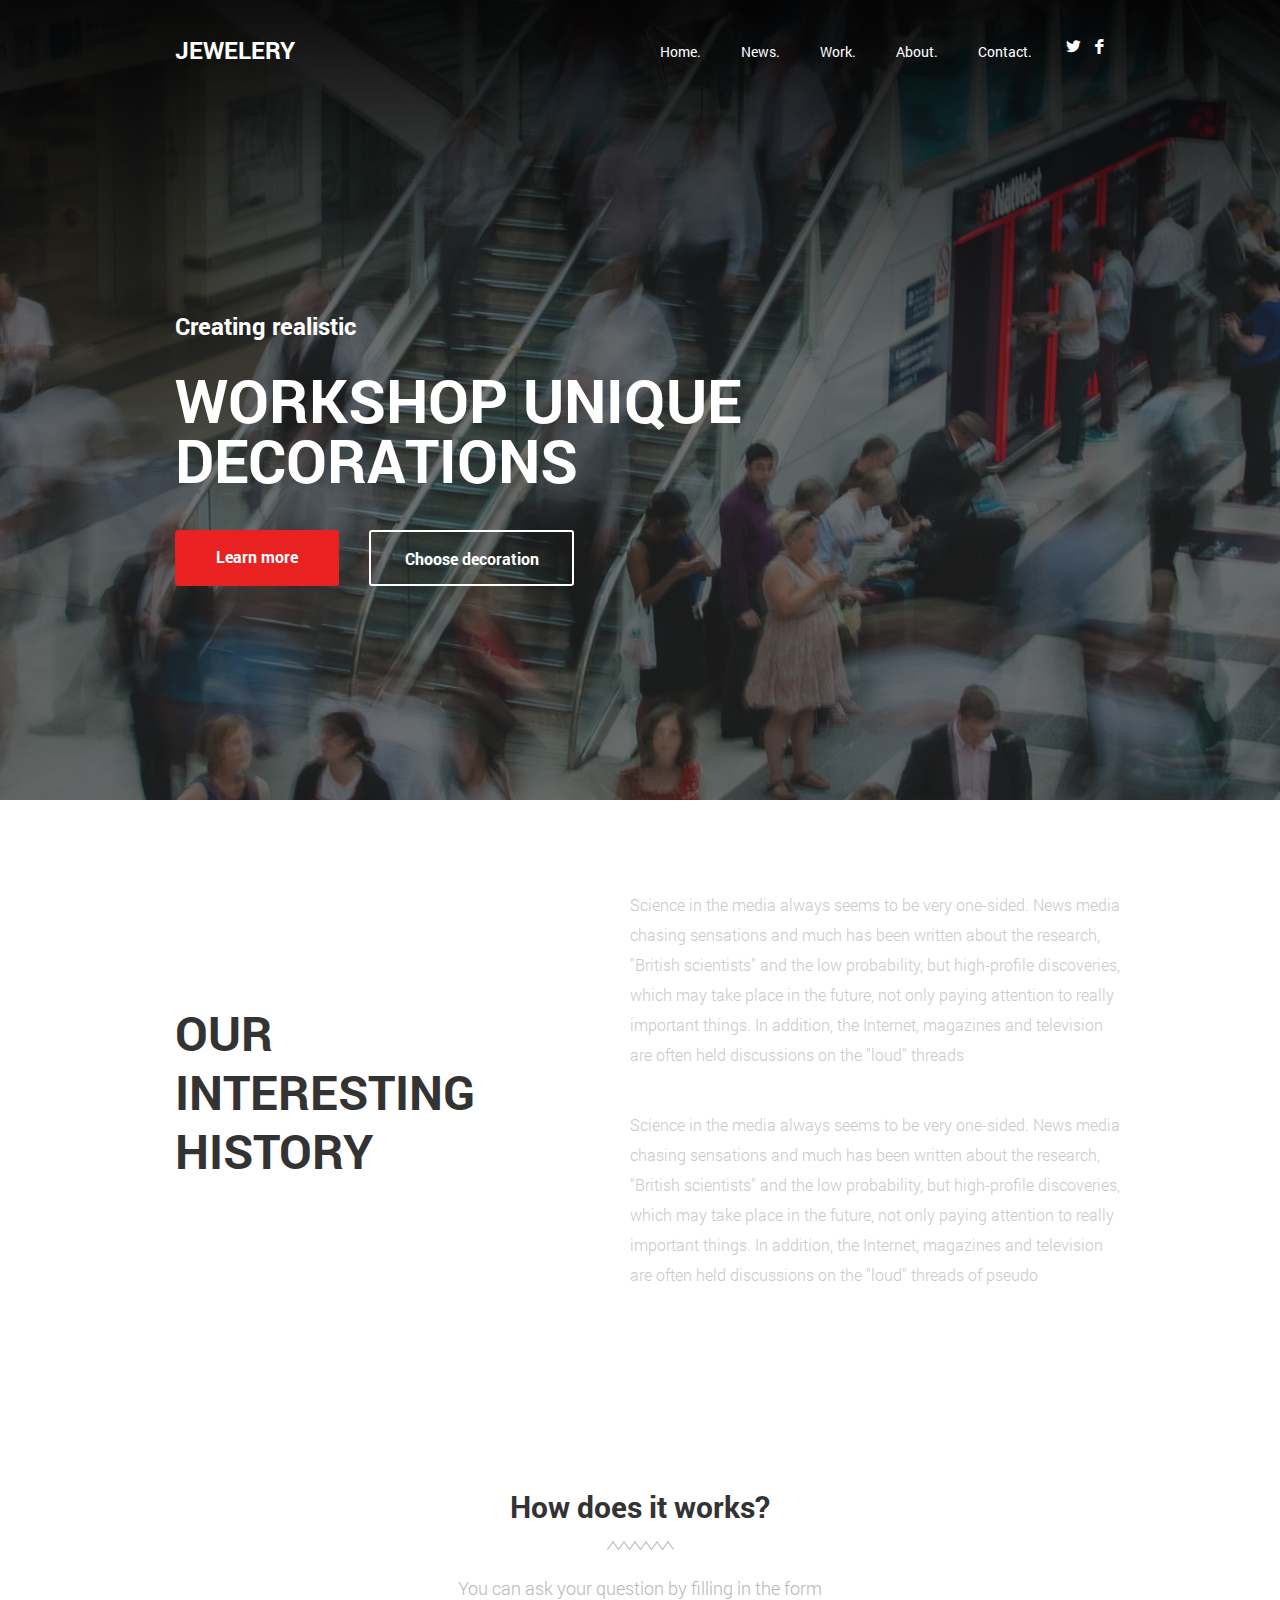
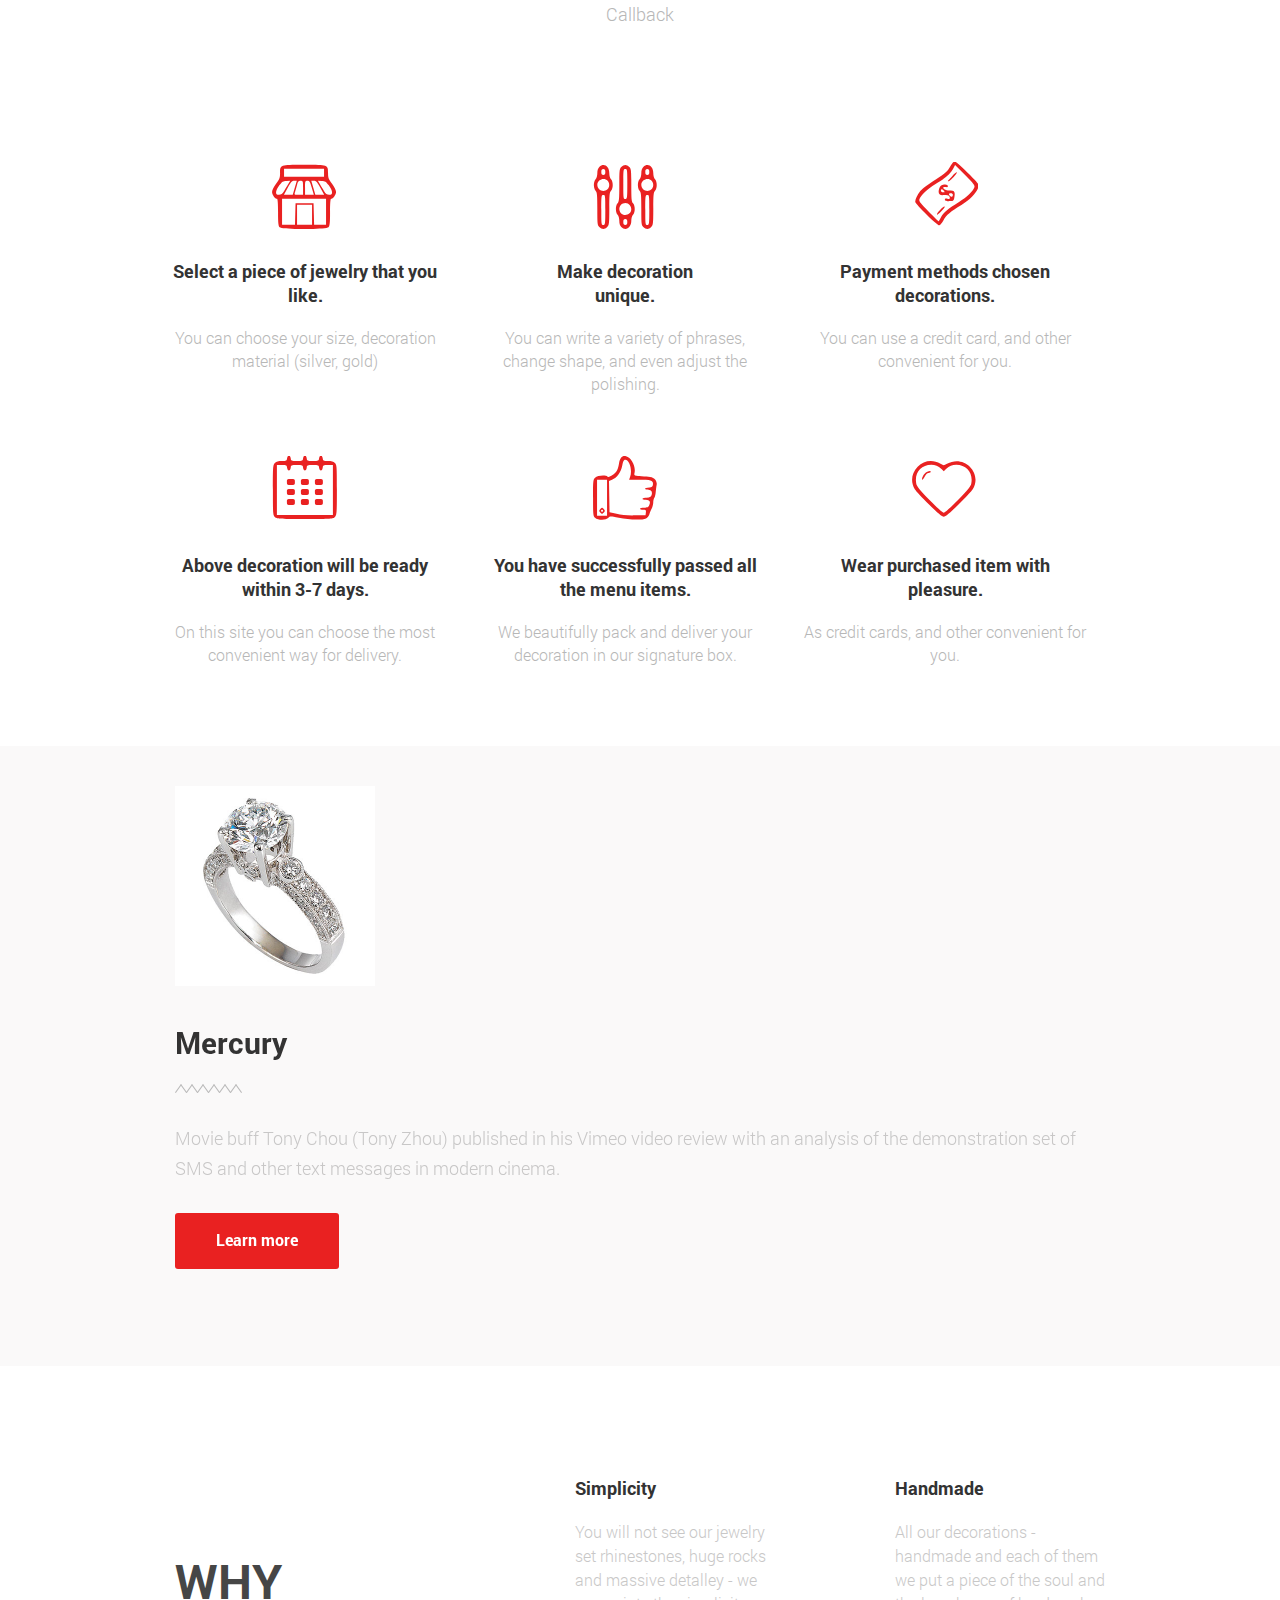
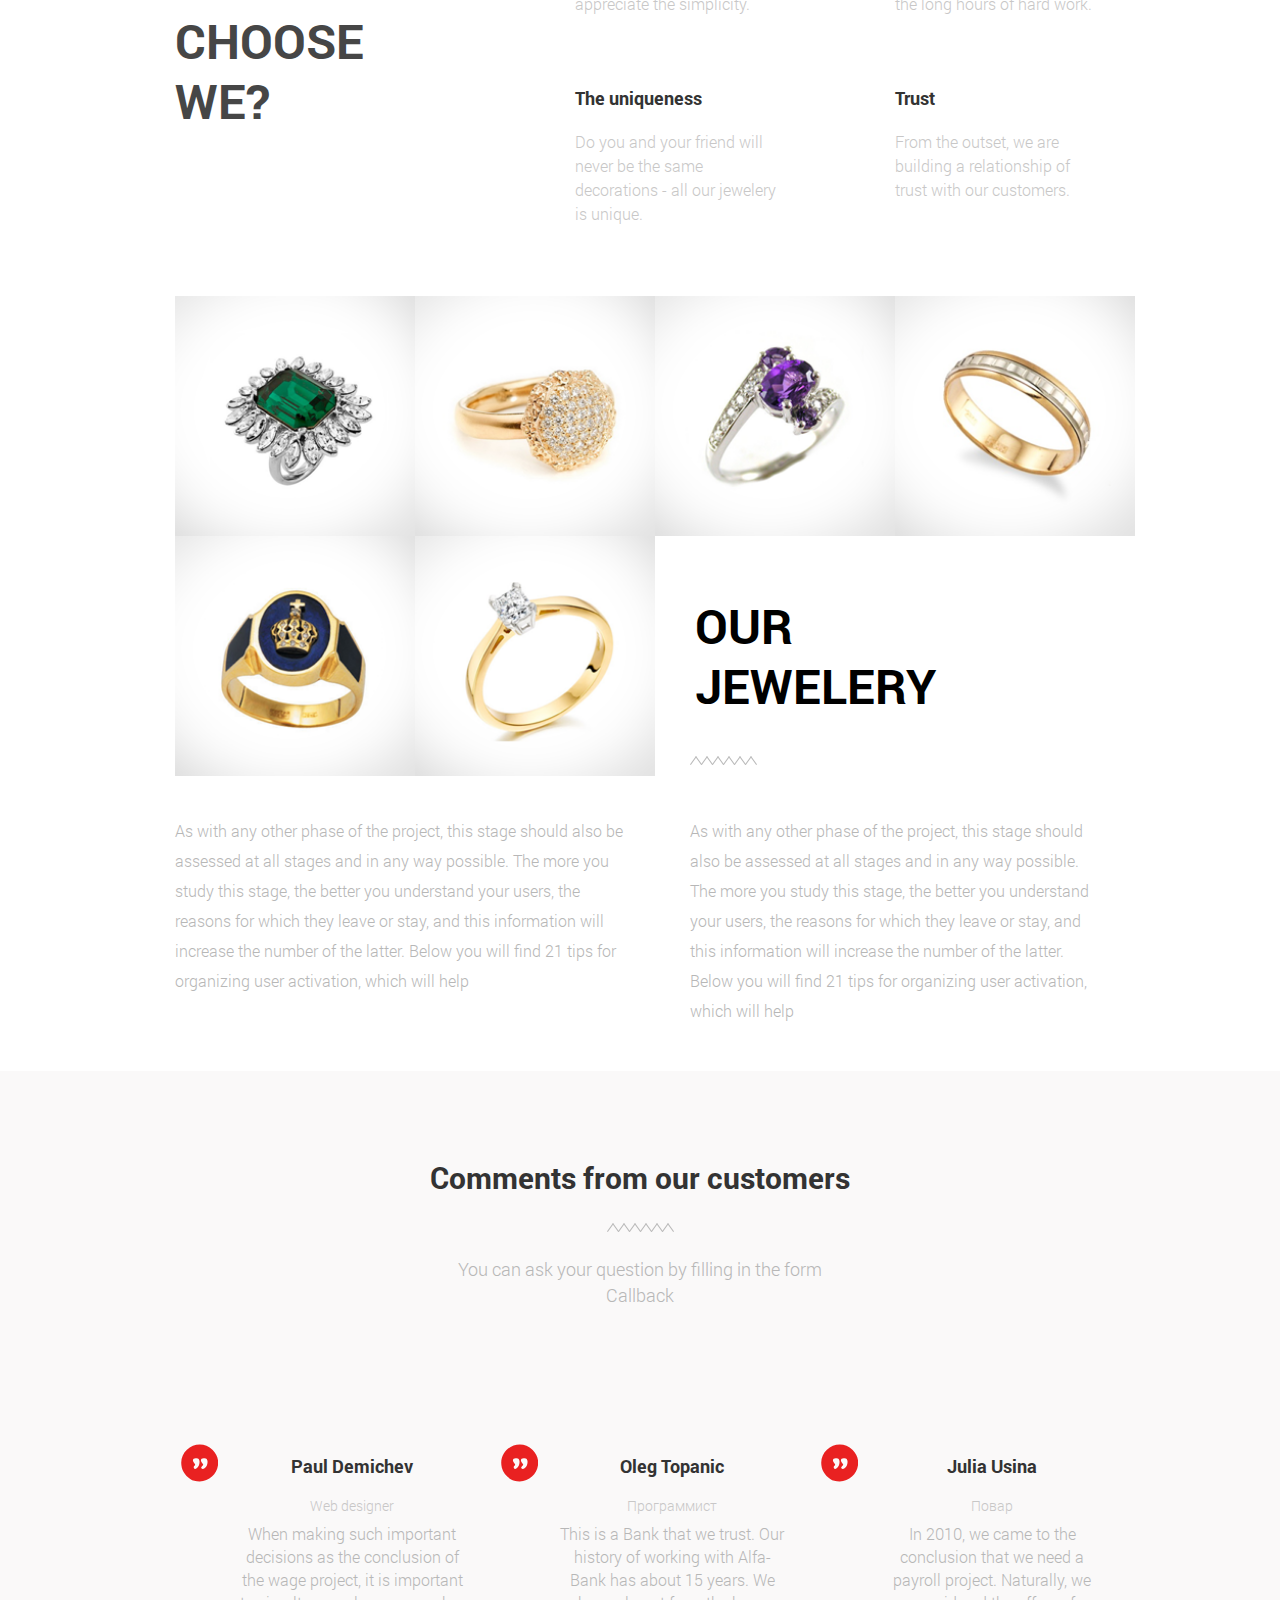
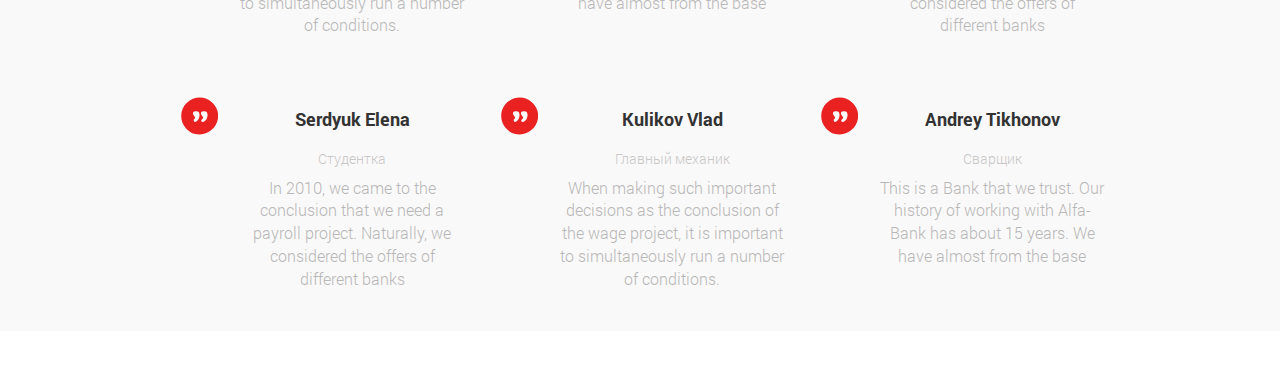
==== index.html @ 7b757eaf "Update index.html" ====
<!DOCTYPE html>
<html lang="en">
<head>
	<meta charset="utf-8">
	<meta http-equiv="X-UA-Compatible" content="IE=edge">
	<meta name="viewport" content="width=device-width, initial-scale=1">
	<meta name="description" content="Workshop unique decorations, jewerely, great options of choise">
	<title>Jewelery</title>
	<style>
		.top_header {
			background: url(img/header.jpg) no-repeat center top ; 
			-webkit-background-size: cover;
			-moz-background-size: cover;
			-o-background-size: cover;
			background-size: cover;
			height: 800px;
		}
	</style>
	<link rel="shortcut icon" href="favicon.png">
	<link rel="stylesheet" href="css/reset.css">
	<link rel="stylesheet" href="libs/bootstrap/bootstrap.min.css">
	<!--  -->
	<link rel="stylesheet" href="libs/owl-carousel/owl.carousel.css">
	<link rel="stylesheet" href="css/fonts.css">
	<link rel="stylesheet" href="css/style.css">
	<link rel="stylesheet" href="css/media.css">
	<!-- HTML5 shim and Respond.js for IE8 support of HTML5 elements and media queries -->
	<!-- WARNING: Respond.js doesn't work if you view the page via file:// -->
    <!--[if lt IE 9]>
    <script src="https://oss.maxcdn.com/html5shiv/3.7.3/html5shiv.min.js"></script>
    <script src="https://oss.maxcdn.com/respond/1.4.2/respond.min.js"></script>
    <![endif]-->
</head>
<body>
	<header class="top_header">
		<div class="header_line">
			<div class="container">
				<div class="row">
					<div class="col-md-5 col-xs-6">
						<h1 class="logo"><a href="#">Jewelery</a></h1>
					</div>
					<div class="col-md-6 col-xs-11">
						<nav class="menu">
							<ul>
								<li class="active"><a href="#">Home.</a></li>
								<li><a href="#">News.</a></li>
								<li><a href="training/index.html">Work.</a></li>
								<li><a href="#">About.</a></li>
								<li><a href="#">Contact.</a></li>
							</ul>
						</nav>
					</div>
					<div class="col-md-1">
						<div class="soc_buttons">
							<a href="#">L</a>
							<a href="#">F</a>
						</div>
					</div>
				</div>
			</div>
		</div>	
		<div class="header_center">
			<div class="container">
				<div class="row column">
					<div class="col-md-3">
						<h4 class="header_topic">Creating realistic</h4>
					</div>
					<div class="col-md-8">
						<h2>Workshop unique decorations</h2>
					</div>
					<div class="col-md-8 flex_fix">
						<div class="learn_btn button"><a href="#">Learn more</a></div>
						<div class="decor_btn button"><a href="#">Choose decoration</a></div>
					</div>
				</div>
			</div>
		</div>	
	</header>
	<div class="content">
		<div class="container">
			<div class="row">
				<div class="col-md-4 histor"><h3>our interesting history</h3></div>
				<div class="col-md-8 science">
					<p>Science in the media always seems to be very one-sided. News media chasing sensations and much has been written about the research, "British scientists" and the low probability, but high-profile discoveries, which may take place in the future, not only paying attention to really important things. In addition, the Internet, magazines and television are often held discussions on the "loud" threads</p>
					<p>Science in the media always seems to be very one-sided. News media chasing sensations and much has been written about the research, "British scientists" and the low probability, but high-profile discoveries, which may take place in the future, not only paying attention to really important things. In addition, the Internet, magazines and television are often held discussions on the "loud" threads of pseudo</p>
				</div>
				<div class="col-md-12 how_work">
					<h4>How does it works?</h4>
					<img src="img/arrows.png" alt="">
					<p>You can ask your question by filling in the form <br> Callback</p>
				</div>
				<div class="row">
					<div class="col-md-4 spots">
						<div class="svg svg1"></div>
						<h5>Select a piece of jewelry that you like.</h5>
						<p>You can choose your size, decoration material (silver, gold)</p>
					</div>
					<div class="col-md-4 spots">
						<div class="svg svg2"></div>
						<h5>Make decoration <br>unique.</h5>
						<p>You can write a variety of phrases, change shape, and even adjust the polishing.</p>
					</div>
					<div class="col-md-4 spots">
						<div class="svg svg3"></div>
						<h5>Payment methods chosen decorations.</h5>
						<p>You can use a credit card, and other convenient for you.</p>
					</div>
				</div>
				<div class="row spots_2">
					<div class="col-md-4 spots">
						<div class="svg svg4"></div>
						<h5>Above decoration will be ready within 3-7 days.</h5>
						<p>On this site you can choose the most convenient way for delivery.</p>
					</div>
					<div class="col-md-4 spots">
						<div class="svg svg5"></div>
						<h5>You have successfully passed all the menu items.</h5>
						<p>We beautifully pack and deliver your decoration in our signature box.</p>
					</div>
					<div class="col-md-4 spots">  	
						<div class="svg svg6"></div>
						<h5>Wear purchased item with <br>pleasure.</h5>
						<p>As credit cards, and other convenient for you.</p>
					</div>
				</div>
				
			</div>
		</div>
		<div class="slider">
			<div class="arrow_left prev_button"></div>
			<div class="arrow_right next_button"></div>
			<div class="container">
				<div class="row">
					<div class="carousel">
						<div class="slider_item">
							<div class="col-md-5 sl_wid"><img src="img/slide_1.png"></div>
							<div class="col-md-7 sl_wid">
								<h4>Mercury</h4>
								<img src="img/arrows.png" class="arrows">
								<p>Movie buff Tony Chou (Tony Zhou) published in his Vimeo video review with an analysis of the demonstration set of SMS and other text messages in modern cinema.</p>
								<div class="learn_btn button"><a href="#">Learn more</a></div>
							</div>
						</div>
						<div class="slider_item">
							<div class="col-md-5 sl_wid"><img src="img/slide_2.png"></div>
							<div class="col-md-7 sl_wid">
								<h4>Saturn</h4>
								<img src="img/arrows.png" class="arrows">
								<p>Movie buff Tony Chou (Tony Zhou) published in his Vimeo video review with an analysis of the demonstration set of SMS and other text messages in modern cinema.</p>
								<div class="learn_btn button"><a href="#">Learn more</a></div>
							</div>
						</div>
						<div class="slider_item">
							<div class="col-md-5 sl_wid"><img src="img/slide_3.jpg"></div>
							<div class="col-md-7 sl_wid">
								<h4>Moon</h4>
								<img src="img/arrows.png" class="arrows">
								<p>Movie buff Tony Chou (Tony Zhou) published in his Vimeo video review with an analysis of the demonstration set of SMS and other text messages in modern cinema.</p>
								<div class="learn_btn button"><a href="#">Learn more</a></div>
							</div>
						</div>
						<div class="slider_item">
							<div class="col-md-5 sl_wid"><img src="img/slider_4.jpg"></div>
							<div class="col-md-7 sl_wid">
								<h4>Neptune</h4>
								<img src="img/arrows.png" class="arrows">
								<p>Movie buff Tony Chou (Tony Zhou) published in his Vimeo video review with an analysis of the demonstration set of SMS and other text messages in modern cinema.</p>
								<div class="learn_btn button"><a href="#">Learn more</a></div>
							</div>
						</div>
					</div>
				</div>
			</div>
		</div>
		<section class="chosen">
			<div class="container">
				<div class="row">
					<div class="col-md-4 choose">
						<h2>why choose We?</h2>
					</div>
					<div class="col-md-4">
						<h4>Simplicity</h4>
						<p>You will not see our jewelry set rhinestones, huge rocks and massive detalley - we appreciate the simplicity.</p>
						<h4>The uniqueness</h4>
						<p>Do you and your friend will never be the same decorations - all our jewelery is unique.</p>
					</div>
					<div class="col-md-4">
						<h4>Handmade</h4>
						<p>All our decorations - handmade and each of them we put a piece of the soul and the long hours of hard work.</p>
						<h4>Trust</h4>
						<p>From the outset, we are building a relationship of trust with our customers.</p>
					</div>
				</div>
			</div>
		</section>
		<section class="collage">
			<div class="container">
				<div class="row">
					<div class="col-md-3 col-xs-6"><img src="img/col1.png"></div>
					<div class="col-md-3 col-xs-6"><img src="img/col2.png"></div>
					<div class="col-md-3 col-xs-6"><img src="img/col3.png"></div>
					<div class="col-md-3 col-xs-6"><img src="img/col4.png"></div>
					<div class="col-md-3 col-xs-6"><img src="img/col5.png"></div>
					<div class="col-md-3 col-xs-6"><img src="img/col6.png"></div>
					<div class="col-md-6"><h2>our jewelery</h2><img src="img/arrows.png" class="arrows"></div>					
				</div>
				<div class="row">
					<div class="col-md-6 assessed">
						<p>As with any other phase of the project, this stage should also be assessed at all stages and in any way possible. The more you study this stage, the better you understand your users, the reasons for which they leave or stay, and this information will increase the number of the latter. Below you will find 21 tips for organizing user activation, which will help</p>
					</div>
					<div class="col-md-6 assessed">
						<p>As with any other phase of the project, this stage should also be assessed at all stages and in any way possible. The more you study this stage, the better you understand your users, the reasons for which they leave or stay, and this information will increase the number of the latter. Below you will find 21 tips for organizing user activation, which will help</p>
					</div>
				</div>
			</div>
		</section>
		<section class="comments_bg">
			<div class="container">
				<div class="row">
					<div class="col-md-12 how_work com">
						<h4>Comments from our customers</h4>
						<img src="img/arrows.png">
						<p>You can ask your question by filling in the form <br>Callback</p>
					</div>
				</div>
				<div class="row">
					<div class="col-md-1"><div class="svg svg7"></div></div>
					<div class="col-md-3 spots">						
						<h5>Paul Demichev</h5>
						<h6>Web designer</h6>
						<p>When making such important decisions as the conclusion of the wage project, it is important to simultaneously run a number of conditions.</p>
					</div>
					<div class="col-md-1"><div class="svg svg7"></div></div>
					<div class="col-md-3 spots">
						<h5>Oleg Topanic</h5>
						<h6>Программист</h6>
						<p>This is a Bank that we trust. Our history of working with Alfa-Bank has about 15 years. We have almost from the base</p>
					</div>
					<div class="col-md-1"><div class="svg svg7"></div></div>
					<div class="col-md-3 spots">
						<h5>Julia Usina</h5>
						<h6>Повар</h6>
						<p>In 2010, we came to the conclusion that we need a payroll project. Naturally, we considered the offers of different banks</p>
					</div>
				</div>
				<div class="row spots_2">
					<div class="col-md-1"><div class="svg svg7"></div></div>
					<div class="col-md-3 spots">
						<h5>Serdyuk Elena</h5>
						<h6>Студентка</h6>
						<p>In 2010, we came to the conclusion that we need a payroll project. Naturally, we considered the offers of different banks</p>
					</div>
					<div class="col-md-1"><div class="svg svg7"></div></div>
					<div class="col-md-3 spots">
						<h5>Kulikov Vlad</h5>
						<h6>Главный механик</h6>
						<p>When making such important decisions as the conclusion of the wage project, it is important to simultaneously run a number of conditions.</p>
					</div>
					<div class="col-md-1"><div class="svg svg7"></div></div>
					<div class="col-md-3 spots"> 
						<h5>Andrey Tikhonov</h5>
						<h6>Сварщик</h6>
						<p>This is a Bank that we trust. Our history of working with Alfa-Bank has about 15 years. We have almost from the base</p>
					</div>
				</div>
			</div>
		</section>
	</div>




	<script src="https://ajax.googleapis.com/ajax/libs/jquery/1.12.4/jquery.min.js" type="text/javascript"></script>
	<script src="libs/bootstrap/bootstrap.min.js" type="text/javascript"></script>
	<script src="libs/owl-carousel/owl.carousel.min.js" type="text/javascript"></script>
	<script src="js/common.js" type="text/javascript"></script>
</body>
</html>
---- css/fonts.css ----
/* font-family: "RobotoRegular"; */
@font-face {
    font-family: "RobotoRegular";
    src: url("../fonts/RobotoRegular/RobotoRegular.eot");
    src: url("../fonts/RobotoRegular/RobotoRegular.eot?#iefix")format("embedded-opentype"),
    url("../fonts/RobotoRegular/RobotoRegular.woff") format("woff"),
    url("../fonts/RobotoRegular/RobotoRegular.ttf") format("truetype");
    font-style: normal;
    font-weight: normal;
}
/* font-family: "RobotoLight"; */
@font-face {
    font-family: "RobotoLight";
    src: url("../fonts/RobotoLight/RobotoLight.eot");
    src: url("../fonts/RobotoLight/RobotoLight.eot?#iefix")format("embedded-opentype"),
    url("../fonts/RobotoLight/RobotoLight.woff") format("woff"),
    url("../fonts/RobotoLight/RobotoLight.ttf") format("truetype");
    font-style: normal;
    font-weight: normal;
}
/* font-family: "RobotoMedium"; */
@font-face {
    font-family: "RobotoMedium";
    src: url("../fonts/RobotoMedium/RobotoMedium.eot");
    src: url("../fonts/RobotoMedium/RobotoMedium.eot?#iefix")format("embedded-opentype"),
    url("../fonts/RobotoMedium/RobotoMedium.woff") format("woff"),
    url("../fonts/RobotoMedium/RobotoMedium.ttf") format("truetype");
    font-style: normal;
    font-weight: normal;
}
/* font-family: "RobotoBold"; */
@font-face {
    font-family: "RobotoBold";
    src: url("../fonts/RobotoBold/RobotoBold.eot");
    src: url("../fonts/RobotoBold/RobotoBold.eot?#iefix")format("embedded-opentype"),
    url("../fonts/RobotoBold/RobotoBold.woff") format("woff"),
    url("../fonts/RobotoBold/RobotoBold.ttf") format("truetype");
    font-style: normal;
    font-weight: normal;
}

/* @font-face: "Socialico"; */

@font-face {
    font-family: "Socialico";
    src: url("../fonts/Socialico/Socialico.eot?") format("eot"), url("../fonts/Socialico/Socialico.woff") format("woff"), url("../fonts/Socialico/Socialico.ttf") format("truetype"), url("../fonts/Socialico/Socialico.svg#Socialico") format("svg");
    font-weight: normal;
    font-style: normal;
}
---- css/style.css ----
body {
	font-family: "RobotoLight", sans-serif;
	font-size: 16px;
}
a, a:hover {
	text-decoration: none;
	color: #fff;
}
h1 {
	font-family: "RobotoBold", sans-serif;
	font-size: 24px;
	color: #fff;
	text-transform: uppercase;
}
.logo {
	padding-top: 17px;
}
.menu {
	padding-top: 40px;
	padding-left: 85px;	
}
.menu > ul {
	display: flex;
}
.menu a {
	text-decoration: none;
	color: #fff;
	font-family: "RobotoRegular", sans-serif;
	font-size: 14px;
	padding-right: 40px;
}
.menu a:hover {
	color: #898989;
}
.soc_buttons {
	padding-top: 32px;
}
.soc_buttons > a {
	font-family: "Socialico";
	font-size: 1.54em;
	color: #fff;
	padding-left: 8px;

}
.header_topic {
	font-size: 24px;
}
.header_center {	
	height: 270px;
	margin-top: 230px;
	color: #fff;
}
.column {
	display: flex;
	flex-direction: column;
}
h2 {
	font-family: "RobotoBold", sans-serif;
	font-size: 60px;
	color: #fff;
	text-transform: uppercase;
	line-height: 1;
}
.flex_fix{
	display: flex;
	flex-direction: row;
	padding-top: 30px;
}
.button {
	height: 56px;
	font-family: "RobotoBold", sans-serif;
	font-size: 16px;
	text-align: center;
	padding-top: 16px;
	border-radius: 3px;
}
.learn_btn {
	width: 164px;	
	background-color: #e92121;
}
.decor_btn {
	width: 205px;
	border: 2px solid #fff;
	margin-left: 30px;
}
.learn_btn:hover, .decor_btn:hover  {
	opacity: 0.7;
}
.content {
	height: 580px;
}
.histor > h3 {
	font-family: "RobotoBold", sans-serif;
	font-size: 48px;
	text-transform: uppercase;
	padding-top: 183px;
	line-height: 1.23;
}
.science{
	padding: 60px 0 0 150px;
}
.science > p {
	color: #c9c9c9;
	padding-top: 30px;
	line-height: 1.875;
}
.science > p:last-child {
	margin-bottom: 120px;
}
.how_work {
	text-align: center;
}
h4 {
	font-family: "RobotoBold",sans-serif;
	font-size: 30px;
}
.how_work > h4 {
	padding-top: 70px;
}
.how_work > p {
	font-size: 18px;
	padding-top: 20px;
	color: #b7b7b7;
	margin-bottom: 135px;
}
.spots {
	max-width: 320px;
	margin: 0 auto;
}
.spots_2 {
	margin-top: 50px;
}
.spots > p {
	color: #b7b7b7;
}
.spots > h5 {
	font-family: "RobotoBold", sans-serif;
	font-size: 18px;
	padding: 20px 0;
	line-height: 1.333;
	margin-bottom: 0;
}
.svg {
	height: 67px;
	width: 66px;
}
.svg1{
	background: url(../img/svg_icons.svg) 0% 100% no-repeat;
}
.svg2{
	background: url(../img/svg_icons.svg) 16.6% 90% no-repeat;
}
.svg3{
	background: url(../img/svg_icons.svg) 33% 100% no-repeat;
}
.svg4{
	background: url(../img/svg_icons.svg) 69% 100% no-repeat;
}
.svg5{
	background: url(../img/svg_icons.svg) 87% 0% no-repeat;
}
.svg6{
	background: url(../img/svg_icons.svg) 50.8% 100% no-repeat;
}
.spots_2  p:last-child {
	margin-bottom: 80px;
}

	/*Slider*/

.slider {
	height: 620px;
	background-color: #faf9f9;
}
.slider_item{
	margin-top: 130px;
}
.slider_item h4 {
	margin:45px 0 0 80px;
}
.arrows {
	margin:25px 0 0 80px;
}
.slider_item p {
	margin:30px 0 0 80px;
	line-height: 1.667;
	color: #c8c7c7;
	font-size: 18px;
}
.slider_item .learn_btn {
	margin:30px 0 0 80px;
}
.arrow_left {
	background-image: url(../img/left.png);
	width: 20px;
	height: 40px;
	position: absolute;
	margin-top: 310px;
	left: 2%;
}
.arrow_right {
	background-image: url(../img/right.jpg);
	width: 20px;
	height: 40px;
	position: absolute;
	margin: 310px 0 0 0;
	right: 2%;
}
.floats {
	float: left;
}

	/*Container*/

.choose h2 {
	font-size: 48px;
	color: #464646;
	line-height: 1.25;
	padding-top: 125px;
}
.chosen p {
	line-height: 1.5;
	padding-left: 80px;
	color: #c8c7c7;
}
.chosen h4 {
	line-height: 1.333;
	font-size: 18px;
	padding: 60px 0 10px 80px;
}
.chosen {
	margin-top: 40px;
}

	/*Collage*/

.collage {
	margin-top: 60px;
}

.collage h2 {
	color: #000;
	max-width: 100px;
	margin: 60px 0 0 40px;
	font-size: 48px;
	line-height: 1.25;
}
.collage img {
	width: 240px;
}
.collage .arrows {
	margin: 0;
	width: 67px;
	margin: 40px 0 0 35px;
}
.assessed {
	color: #b7b7b7;
	line-height: 1.875;
	margin-top: 40px;
	margin-bottom: 35px;
}
.assessed:last-child {
	padding-left: 50px;
}

	/*Comments*/

.comments_bg {
	height: 860px;
	background-color: #faf9f9;
}
.com > h4 {
	padding-top: 80px;
	padding-bottom: 10px;
}
.svg7 {
	background: url(../img/svg_icons.svg) 100% 30% no-repeat;
	width: 37px;
	height: 38px;
}
.spots > h6 {
	color: #c8c7c7;
	font-size: 14px;
}
.comments_bg .col-md-3 {
	padding-left: 0;
}
.comments_bg .spots h5 {
	padding-top: 10px;
	padding-bottom: 10px;
	margin: 0;
}
---- css/media.css ----
@media (max-width: 1280px ) {
	.spots {
		margin: 0 auto;
		text-align: center;
	}
	.svg {
		margin: 0 auto;
	}
	.slider_item img:first-child {
		width: 200px;
		height: 200px;
		margin: 0 auto;
	}
	.arrow_lift, .prev_button, .next_button {
		display: none;
	}
	.sl_wid {
		width: 100%;
	}	
	.slider_item{
		margin-top: 40px;
	}
	.slider_item h4 {
		margin:40px 0 0;
	}
	.arrows {
		margin:25px 0 0;
	}
	.slider_item p {
		margin:30px 0 0;
		line-height: 1.667;
		color: #c8c7c7;
		font-size: 18px;
	}
	.slider_item .learn_btn {
		margin:30px 0 0;
	}
}

@media (max-width: 992px ) {
	.soc_buttons {
		text-align: right;
		padding: 0;
	}

	.top_header {
		height: 500px;
	}

	.header_center {
		margin:0;
	}

	h2 {
		font-size: 2em;
	}

	h4 {
		font-size: 1.54em;
	}

	.menu {
		padding: 10px 0;
	}

	.menu  a {
		padding-right: 20px;
		font-size: 12px;
	}

	.content {
		padding: 0 25px;
	}
	.col-md-4 > h3 {
		padding-top: 0;
		text-align: center;
		font-size: 35px;
		margin-bottom: 0;
	}
	.science {
		padding: 0 0 0 10px;
	}
	.how_work  {
		margin-top: 0px;
	}
	.how_work > p {
		margin-bottom: 50px;
	}
	.how_work > h4 {
		padding-top: 30px;
	}
	.spots {
		text-align: center;
	}
	.spots > p {
		margin-bottom: 50px;
	}
	.svg {
		margin: 0 auto;
	}
	.spots_2 {
		margin-top: 0;
	}
	.slider_item img:first-child {
		width: 200px;
		height: 200px;
	}
	.arrow_lift, .prev_button {
		display: none;
	}
	.chosen {
		margin-top: 50px;
	}
	.choose h2 {
		text-align: center;
	}	
	.chosen p {
		padding-left: 0;
		max-width: 50%;
		margin: 0 auto;
		text-align: center;
	}
	.chosen h4 {
		padding-left: 0;
		line-height: 1.333;
		font-size: 18px;
		text-align: center;
	}


}

@media (max-width: 732px ) {
	.spots:first-child {
		margin: 0 auto;
	}
	.spots {
		margin: 0 auto;
	}
	.spots_2 {
		margin-top: 0;
	}
	.slider_item img:first-child {
		width: 200px;
		height: 200px;
	}
	.arrow_lift, .prev_button {
		display: none;
	}
	.choose h2 {
		text-align: center;
		font-size: 2em;
		padding:30px 0;
	}	
	.chosen h4 {
		text-align: center;
		padding-top: 20px;
	}
	.chosen {
		margin-top: 40px;
		text-align: justify;
	}
	.chosen p {
		padding-left: 0;
		max-width: 80%;
		margin: 0 auto;
		text-align: center;
	}
	.collage img {
		width: 100%;
	}

}
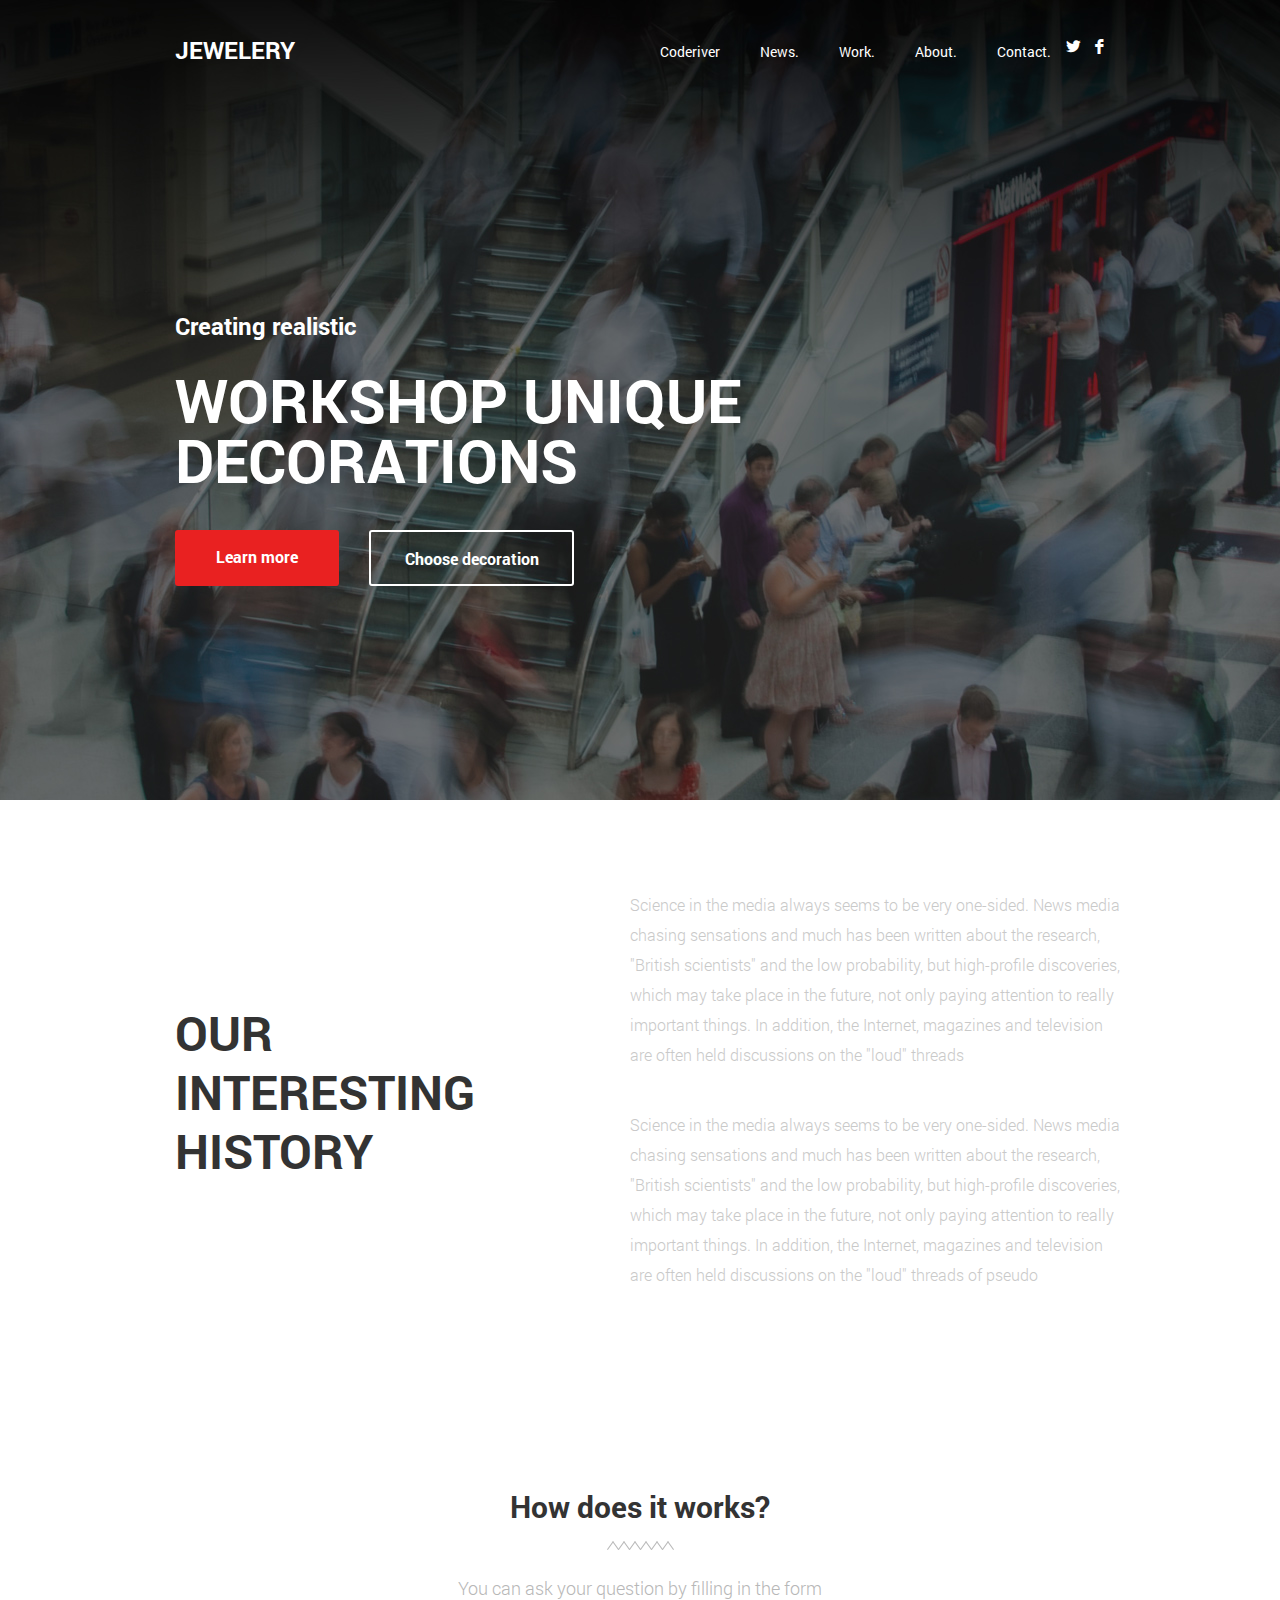
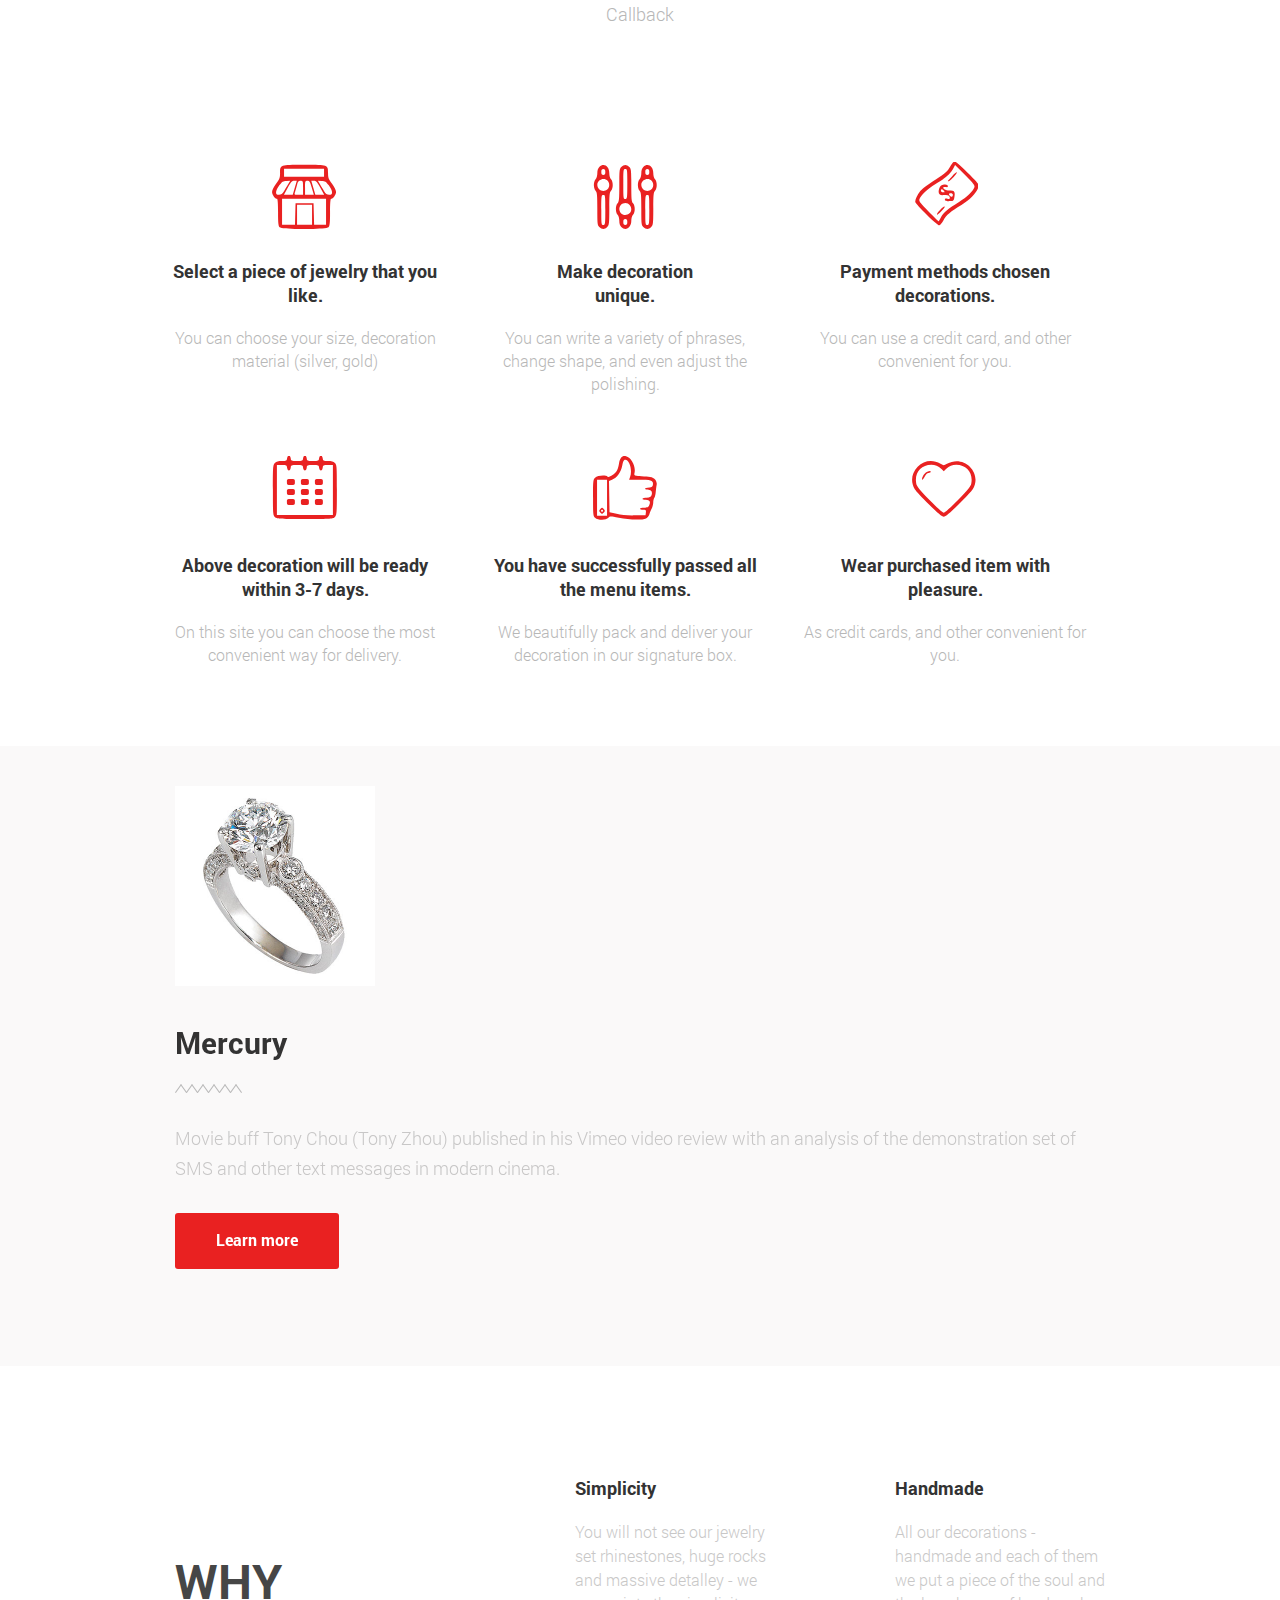
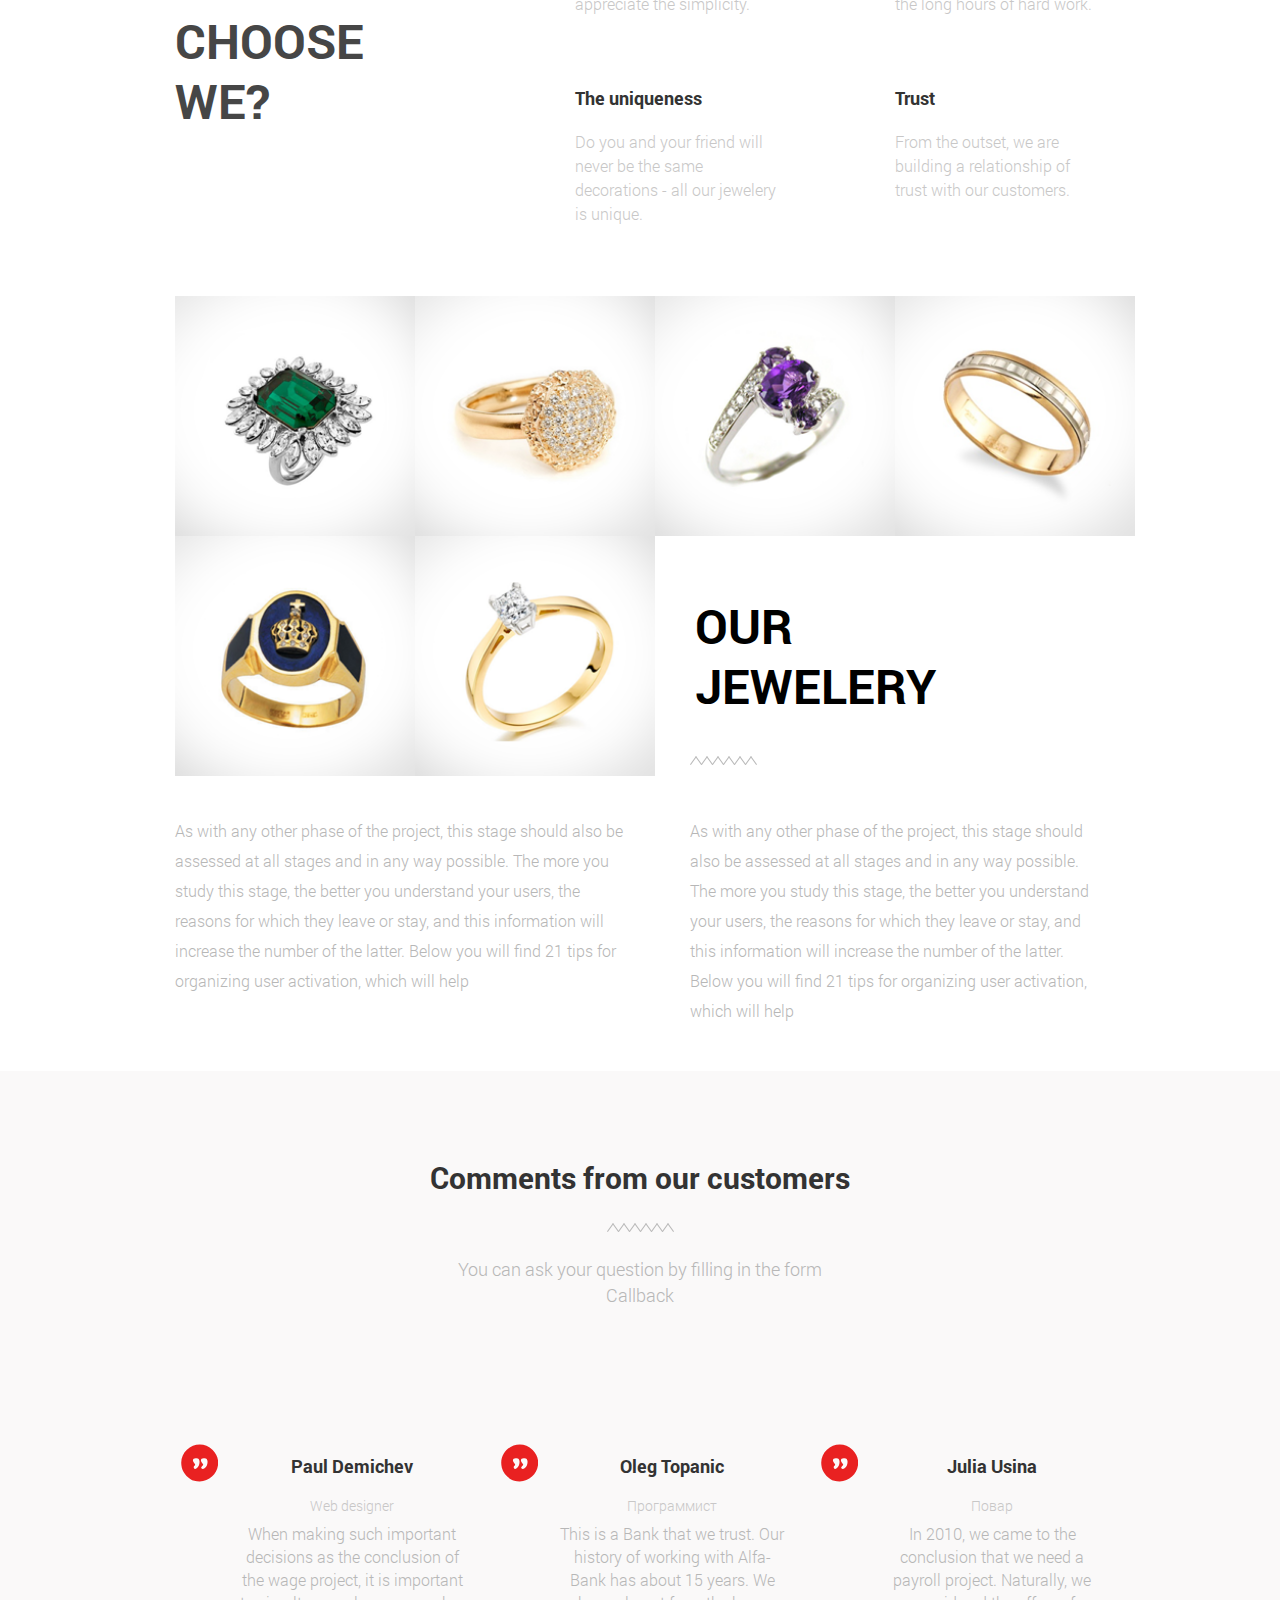
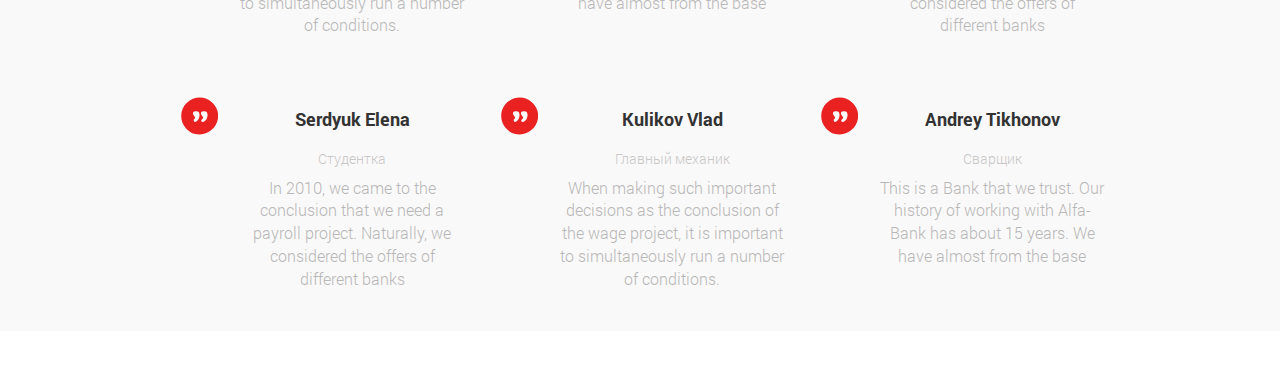
==== commit e1249dd6: "Update index.html" ====
--- a/index.html
+++ b/index.html
@@ -42,10 +42,10 @@
 					<div class="col-md-6 col-xs-11">
 						<nav class="menu">
 							<ul>
-								<li class="active"><a href="#">Home.</a></li>
-								<li><a href="#">News.</a></li>
+								<li class="active"><a href="homework.html">Coderiver</a></li>
+								<li><a href="app/index.html">News.</a></li>
 								<li><a href="training/index.html">Work.</a></li>
-								<li><a href="#">About.</a></li>
+								<li><a href="vac/index.html">About.</a></li>
 								<li><a href="#">Contact.</a></li>
 							</ul>
 						</nav>
